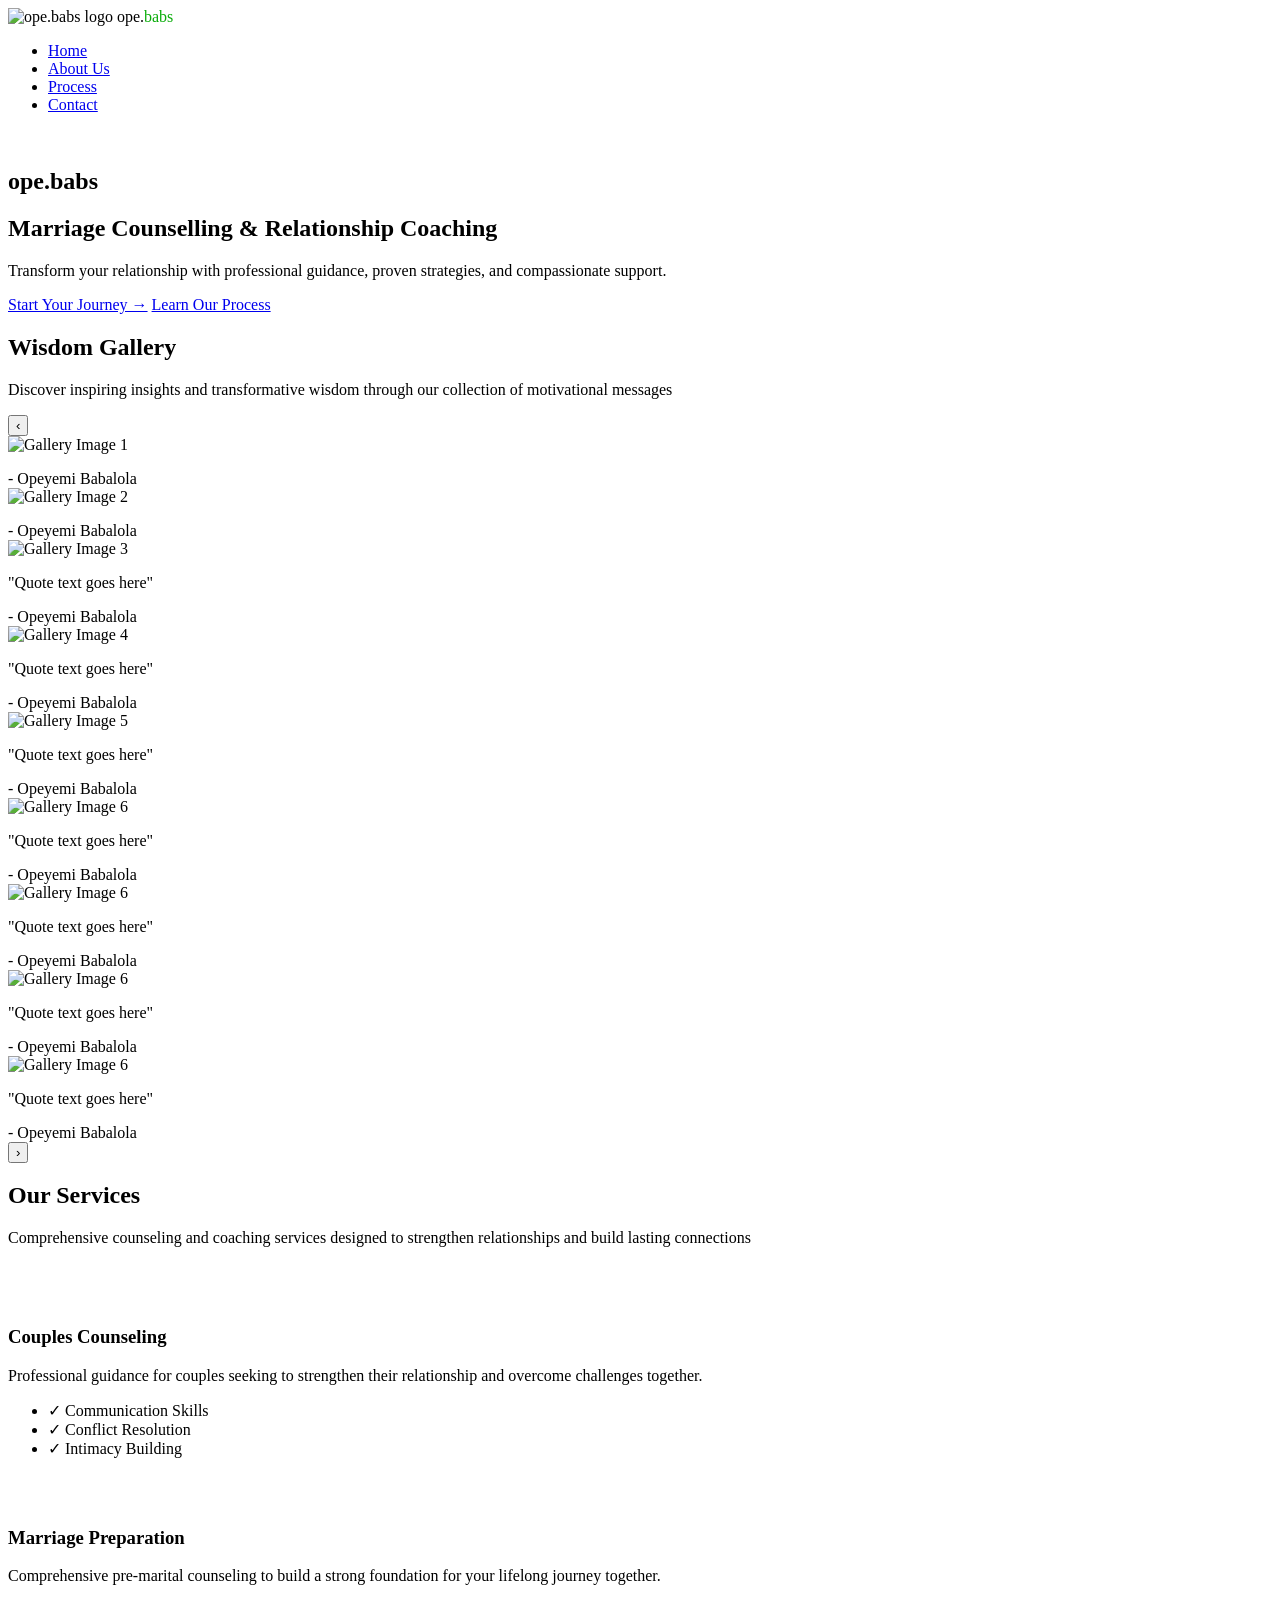
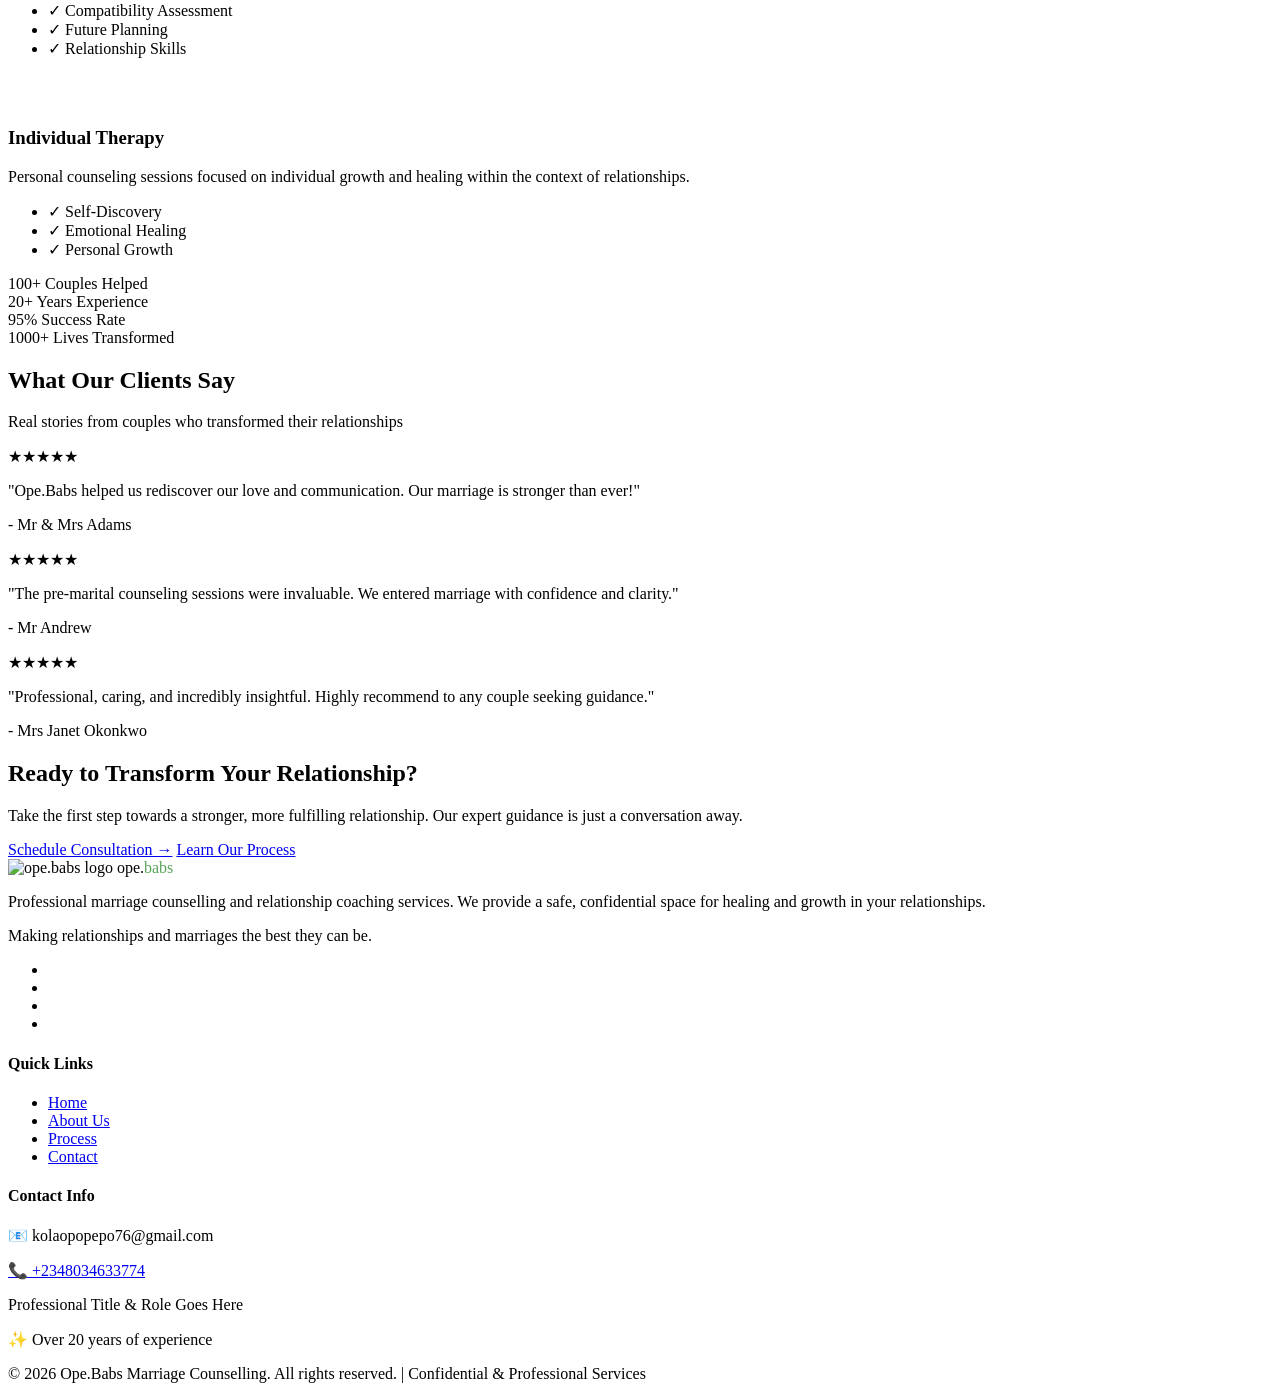
==== index.html @ aa08d76c "Add files via upload" ====
<!doctype html>
<html lang="en">
  <head>
    <meta charset="UTF-8" />
    <meta name="viewport" content="width=device-width, initial-scale=1.0" />
    <title>ope.babs - Marriage Counselling & Relationship Coaching</title>
    <!-- Basic Icons -->
    <link
      href="https://cdn.boxicons.com/3.0.8/fonts/basic/boxicons.min.css"
      rel="stylesheet"
    />
    <!-- Filled Icons -->
    <link
      href="https://cdn.boxicons.com/3.0.8/fonts/filled/boxicons-filled.min.css"
      rel="stylesheet"
    />
    <!-- Brand Icons -->
    <link
      href="https://cdn.boxicons.com/3.0.8/fonts/brands/boxicons-brands.min.css"
      rel="stylesheet"
    />
    <link href="https://cdn.boxicons.com/animations.min.css" rel="stylesheet" />
    <link rel="preconnect" href="https://fonts.googleapis.com" />
    <link rel="preconnect" href="https://fonts.gstatic.com" crossorigin />
    <link
      href="https://fonts.googleapis.com/css2?family=Plus+Jakarta+Sans:ital,wght@0,200..800;1,200..800&display=swap"
      rel="stylesheet"
    />
    <link rel="icon" type="image/png" href="./mama babs logo.png">
    <link rel="stylesheet" href="./home/styles.css" />
  </head>

  <body>
    <header class="header">
      <nav class="navbar">
        <div class="logo">
          <img src="./home/mama babs logo.png" alt="ope.babs logo" />
          <span>ope.<span style="color: rgb(9, 172, 9)">babs</span></span>
        </div>
        <ul class="nav-links">
          <li><a href="./index.html" class="active">Home</a></li>
          <li><a href="../about/index.html">About Us</a></li>
          <li><a href="../process/process.html">Process</a></li>
          <li><a href="../contact/contact.html">Contact</a></li>
        </ul>
      </nav>
    </header>

    <!-- ==============================
       HERO SECTION
       ============================== -->
    <section class="hero">
      <!-- Decorative circles -->
      <div class="circle circle-left"></div>
      <div class="circle circle-right"></div>
      <div class="circle circle-top-right"></div>

      <!-- Dark overlay over background image -->
      <div class="hero-overlay"></div>

      <!-- Main content -->
      <div class="hero-content">
        <!-- Small circular logo -->
        <div class="hero-logo">
          <img src="./home/mama babs logo.png" alt="" />
        </div>

        <h1 class="hero-title">ope.babs</h1>

        <h2 class="hero-subtitle">
          Marriage Counselling &amp; Relationship Coaching
        </h2>

        <p class="hero-text">
          Transform your relationship with professional guidance, proven
          strategies, and compassionate support.
        </p>

        <div class="hero-buttons">
          <a href="../contact/contact.html" class="btn btn-primary"
            >Start Your Journey &rarr;</a
          >
          <a href="../process/process.html" class="btn btn-secondary"
            >Learn Our Process</a
          >
        </div>
      </div>
      <div class="circle">
        <div class="circle-left"></div>
        <div class="circle-top-right"></div>
        <div class="circle-right"></div>
      </div>
    </section>

    <section class="gallery-section">
      
      <div class="container">
        <h2 class="section-title">Wisdom Gallery</h2>
        <p class="section-subtitle">
          Discover inspiring insights and transformative wisdom through our
          collection of motivational messages
        </p>

        <div class="gallery-wrapper">
          <button class="gallery-btn prev" aria-label="Previous">
            &#8249;
          </button>

          <div class="gallery-viewport">
            <div class="gallery-track">
              <div class="gallery-card">
                <img
                  src="../opebabs/AS A BOY LEARN TO BE A MAN EARLY LIFE WILL NOT WAIT FOR YOU. (5).png"
                  alt="Gallery Image 1"
                />
                <div class="card-caption">
                  <p class="quote-text"></p>
                  <span class="quote-author">- Opeyemi Babalola</span>
                </div>
              </div>

              <div class="gallery-card">
                <img
                  src="../opebabs/AS A BOY LEARN TO BE A MAN EARLY LIFE WILL NOT WAIT FOR YOU. (6).png"
                  alt="Gallery Image 2"
                />
                <div class="card-caption">
                  <p class="quote-text"></p>
                  <span class="quote-author">- Opeyemi Babalola</span>
                </div>
              </div>

              <div class="gallery-card">
                <img
                  src="../opebabs/AS A BOY LEARN TO BE A MAN EARLY LIFE WILL NOT WAIT FOR YOU. (7).png"
                  alt="Gallery Image 3"
                />
                <div class="card-caption">
                  <p class="quote-text">"Quote text goes here"</p>
                  <span class="quote-author">- Opeyemi Babalola</span>
                </div>
              </div>

              <div class="gallery-card">
                <img
                  src="../opebabs/AS A BOY LEARN TO BE A MAN EARLY LIFE WILL NOT WAIT FOR YOU. (8).png"
                  alt="Gallery Image 4"
                />
                <div class="card-caption">
                  <p class="quote-text">"Quote text goes here"</p>
                  <span class="quote-author">- Opeyemi Babalola</span>
                </div>
              </div>

              <div class="gallery-card">
                <img
                  src="../opebabs/soft compulsory.png"
                  alt="Gallery Image 5"
                />
                <div class="card-caption">
                  <p class="quote-text">"Quote text goes here"</p>
                  <span class="quote-author">- Opeyemi Babalola</span>
                </div>
              </div>

              <div class="gallery-card">
                <img
                  src="../opebabs/WhatsApp Image 2025-05-26 at 10.42.18 AM.jpeg"
                  alt="Gallery Image 6"
                />
                <div class="card-caption">
                  <p class="quote-text">"Quote text goes here"</p>
                  <span class="quote-author">- Opeyemi Babalola</span>
                </div>
              </div>

              <div class="gallery-card">
                <img
                  src="../opebabs/WhatsApp Image 2025-05-29 at 8.26.15 AM.jpeg"
                  alt="Gallery Image 6"
                />
                <div class="card-caption">
                  <p class="quote-text">"Quote text goes here"</p>
                  <span class="quote-author">- Opeyemi Babalola</span>
                </div>
              </div>

              <div class="gallery-card">
                <img
                  src="../opebabs/WhatsApp Image 2025-05-29 at 8.26.29 AM.jpeg"
                  alt="Gallery Image 6"
                />
                <div class="card-caption">
                  <p class="quote-text">"Quote text goes here"</p>
                  <span class="quote-author">- Opeyemi Babalola</span>
                </div>
              </div>

              <div class="gallery-card">
                <img
                  src="../opebabs/WhatsApp Image 2025-05-29 at 8.28.06 AM.jpeg"
                  alt="Gallery Image 6"
                />
                <div class="card-caption">
                  <p class="quote-text">"Quote text goes here"</p>
                  <span class="quote-author">- Opeyemi Babalola</span>
                </div>
              </div>
            </div>
          </div>

          <button class="gallery-btn next" aria-label="Next">&#8250;</button>
        </div>
      </div>
    </section>

    <section class="services">
      <div class="container">
        <h1 class="section-title">Our Services</h1>
        <p class="section-text">
          Comprehensive counseling and coaching services designed to strengthen
          relationships and build lasting connections
        </p>

        <div class="service-list">
          <div class="service-card">
            <div class="service-icon">
              <svg
                xmlns="http://www.w3.org/2000/svg"
                width="50"
                height="40"
                viewBox="0 0 24 24"
                fill="white"
              >
                <path
                  d="M12 21.35l-1.45-1.32C5.4 15.36 2 12.28 2 8.5
             C2 5.42 4.42 3 7.5 3c1.74 0 3.41.81 4.5 2.09
             C13.09 3.81 14.76 3 16.5 3C19.58 3 22 5.42 22 8.5
             c0 3.78-3.4 6.86-8.55 11.54L12 21.35z"
                />
              </svg>
            </div>
            <h3 class="service-title">Couples Counseling</h3>
            <p class="service-text">
              Professional guidance for couples seeking to strengthen their
              relationship and overcome challenges together.
            </p>
            <ul class="service-features">
              <li class="service-feature">✓ Communication Skills</li>
              <li class="service-feature">✓ Conflict Resolution</li>
              <li class="service-feature">✓ Intimacy Building</li>
            </ul>
          </div>

          <div class="service-card">
            <div class="service-icon">
              <svg
                xmlns="http://www.w3.org/2000/svg"
                width="30"
                height="30"
                viewBox="0 0 24 24"
                fill="white"
              >
                <path
                  d="M16 11c1.66 0 2.99-1.34 2.99-3S17.66 5 16 5
             c-1.66 0-3 1.34-3 3s1.34 3 3 3zm-8 0c1.66 0
             2.99-1.34 2.99-3S9.66 5 8 5C6.34 5 5 6.34 5 8
             s1.34 3 3 3zm0 2c-2.33 0-7 1.17-7 3.5V19h14v-2.5
             c0-2.33-4.67-3.5-7-3.5zm8 0c-.29 0-.62.02-.97.05
             1.16.84 1.97 1.97 1.97 3.45V19h6v-2.5
             c0-2.33-4.67-3.5-7-3.5z"
                />
              </svg>
            </div>
            <h3 class="service-title">Marriage Preparation</h3>
            <p class="service-text">
              Comprehensive pre-marital counseling to build a strong foundation
              for your lifelong journey together.
            </p>
            <ul class="service-features">
              <li class="service-feature">✓ Compatibility Assessment</li>
              <li class="service-feature">✓ Future Planning</li>
              <li class="service-feature">✓ Relationship Skills</li>
            </ul>
          </div>

          <div class="service-card">
            <div class="service-icon">
              <svg
                xmlns="http://www.w3.org/2000/svg"
                width="30"
                height="30"
                viewBox="0 0 24 24"
                fill="white"
              >
                <path
                  d="M20 2H4c-1.1 0-2 .9-2 2v18l4-4h14c1.1 0
             2-.9 2-2V4c0-1.1-.9-2-2-2z"
                />
              </svg>
            </div>
            <h3 class="service-title">Individual Therapy</h3>
            <p class="service-text">
              Personal counseling sessions focused on individual growth and
              healing within the context of relationships.
            </p>
            <ul class="service-features">
              <li class="service-feature">✓ Self-Discovery</li>
              <li class="service-feature">✓ Emotional Healing</li>
              <li class="service-feature">✓ Personal Growth</li>
            </ul>
          </div>
        </div>
      </div>
    </section>

    <!-- ==============================
       SECTION 1: STATISTICS STRIP
       ============================== -->
    <section class="stats">
      <div class="stats-container">
        <div class="stat">
          <span class="stat-number">100+</span>
          <span class="stat-label">Couples Helped</span>
        </div>

        <div class="stat">
          <span class="stat-number">20+</span>
          <span class="stat-label">Years Experience</span>
        </div>

        <div class="stat">
          <span class="stat-number">95%</span>
          <span class="stat-label">Success Rate</span>
        </div>

        <div class="stat">
          <span class="stat-number">1000+</span>
          <span class="stat-label">Lives Transformed</span>
        </div>
      </div>
    </section>

    <!-- ==============================
       SECTION 2: TESTIMONIALS
       ============================== -->
    <section class="testimonials">
      <div class="container">
        <h2 class="section-title">What Our Clients Say</h2>
        <p class="section-text">
          Real stories from couples who transformed their relationships
        </p>

        <div class="testimonial-list">
          <div class="testimonial-card">
            <p class="stars">★★★★★</p>
            <p class="testimonial-text">
              "Ope.Babs helped us rediscover our love and communication. Our
              marriage is stronger than ever!"
            </p>
            <p class="testimonial-name">- Mr & Mrs Adams</p>
          </div>

          <div class="testimonial-card">
            <p class="stars">★★★★★</p>
            <p class="testimonial-text">
              "The pre-marital counseling sessions were invaluable. We entered
              marriage with confidence and clarity."
            </p>
            <p class="testimonial-name">- Mr Andrew</p>
          </div>

          <div class="testimonial-card">
            <p class="stars">★★★★★</p>
            <p class="testimonial-text">
              "Professional, caring, and incredibly insightful. Highly recommend
              to any couple seeking guidance."
            </p>
            <p class="testimonial-name">- Mrs Janet Okonkwo</p>
          </div>
        </div>
      </div>
    </section>

    <!-- ==============================
       SECTION 1: CTA
       ============================== -->
    <section class="cta">
      <div class="cta-container">
        <h2 class="cta-title">Ready to Transform Your Relationship?</h2>
        <p class="cta-text">
          Take the first step towards a stronger, more fulfilling relationship.
          Our expert guidance is just a conversation away.
        </p>

        <div class="cta-buttons">
          <a href="../contact/contact.html" class="btn btn-primary"
            >Schedule Consultation &rarr;</a
          >
          <a href="../process/process.html" class="btn btn-secondary"
            >Learn Our Process</a
          >
        </div>
      </div>
    </section>

    <footer class="footer">
      <div class="footer-container">
        <!-- Column 1: Brand -->
        <div class="footer-column footer-brand">
          <div class="footer-logo">
            <img src="./home/mama babs logo.png" alt="ope.babs logo" />
            <span>ope.<span style="color: rgb(89, 164, 89)">babs</span></span>
          </div>

          <p class="footer-text">
            Professional marriage counselling and relationship coaching
            services. We provide a safe, confidential space for healing and
            growth in your relationships.
          </p>

          <p class="footer-highlight">
            Making relationships and marriages the best they can be.
          </p>

          <ul class="social-links">
            <li>
              <i
                class="bxl bx-facebook-circle bx-breathe bx-remove-padding"
                style="color: #ffffff"
              ></i>
            </li>
            <li>
              <i
                class="bxl bx-instagram bx-breathe bx-remove-padding"
                style="color: #ffffff"
              ></i>
            </li>
            <li>
              <i
                class="bxl bx-twitter-x bx-breathe bx-remove-padding"
                style="color: #ffffff"
              ></i>
            </li>
            <li>
              <i
                class="bxl bx-whatsapp bx-breathe bx-remove-padding"
                style="color: #ffffff"
              ></i>
            </li>
          </ul>
        </div>

        <!-- Column 2: Quick Links -->
        <div class="footer-column">
          <h4 class="footer-title">Quick Links</h4>

          <ul class="footer-links">
            <li><a href="./index.html" class="footer-link">Home</a></li>
            <li>
              <a href="../about/index.html" class="footer-link">About Us</a>
            </li>
            <li>
              <a href="../process/process.html" class="footer-link">Process</a>
            </li>
            <li>
              <a href="../contact/contact.html" class="footer-link">Contact</a>
            </li>
          </ul>
        </div>

        <!-- Column 3: Contact Info -->
        <div class="footer-column">
          <h4 class="footer-title">Contact Info</h4>

          <div class="footer-contact">
            <p class="footer-text"><a>📧 kolaopopepo76@gmail.com </a></p>
            <p class="footer-text">
              <a
                href="https://wa.me/2348034633774?text=Hello%20there"
                target="_blank"
                rel="noopener"
                >📞 +2348034633774</a
              >
            </p>
            <p class="footer-text footer-role">
              Professional Title &amp; Role Goes Here
            </p>
            <p class="footer-text footer-experience">
              ✨ Over 20 years of experience
            </p>
          </div>
        </div>
        
      </div>
      <div class="footer-bottom">
          <p class="footer-bottom-text">
            &copy; 2026 Ope.Babs Marriage Counselling. All rights reserved. |
            Confidential &amp; Professional Services
          </p>
        </div>
    </footer>

    <script src="./home/script.js"></script>
  </body>
</html>
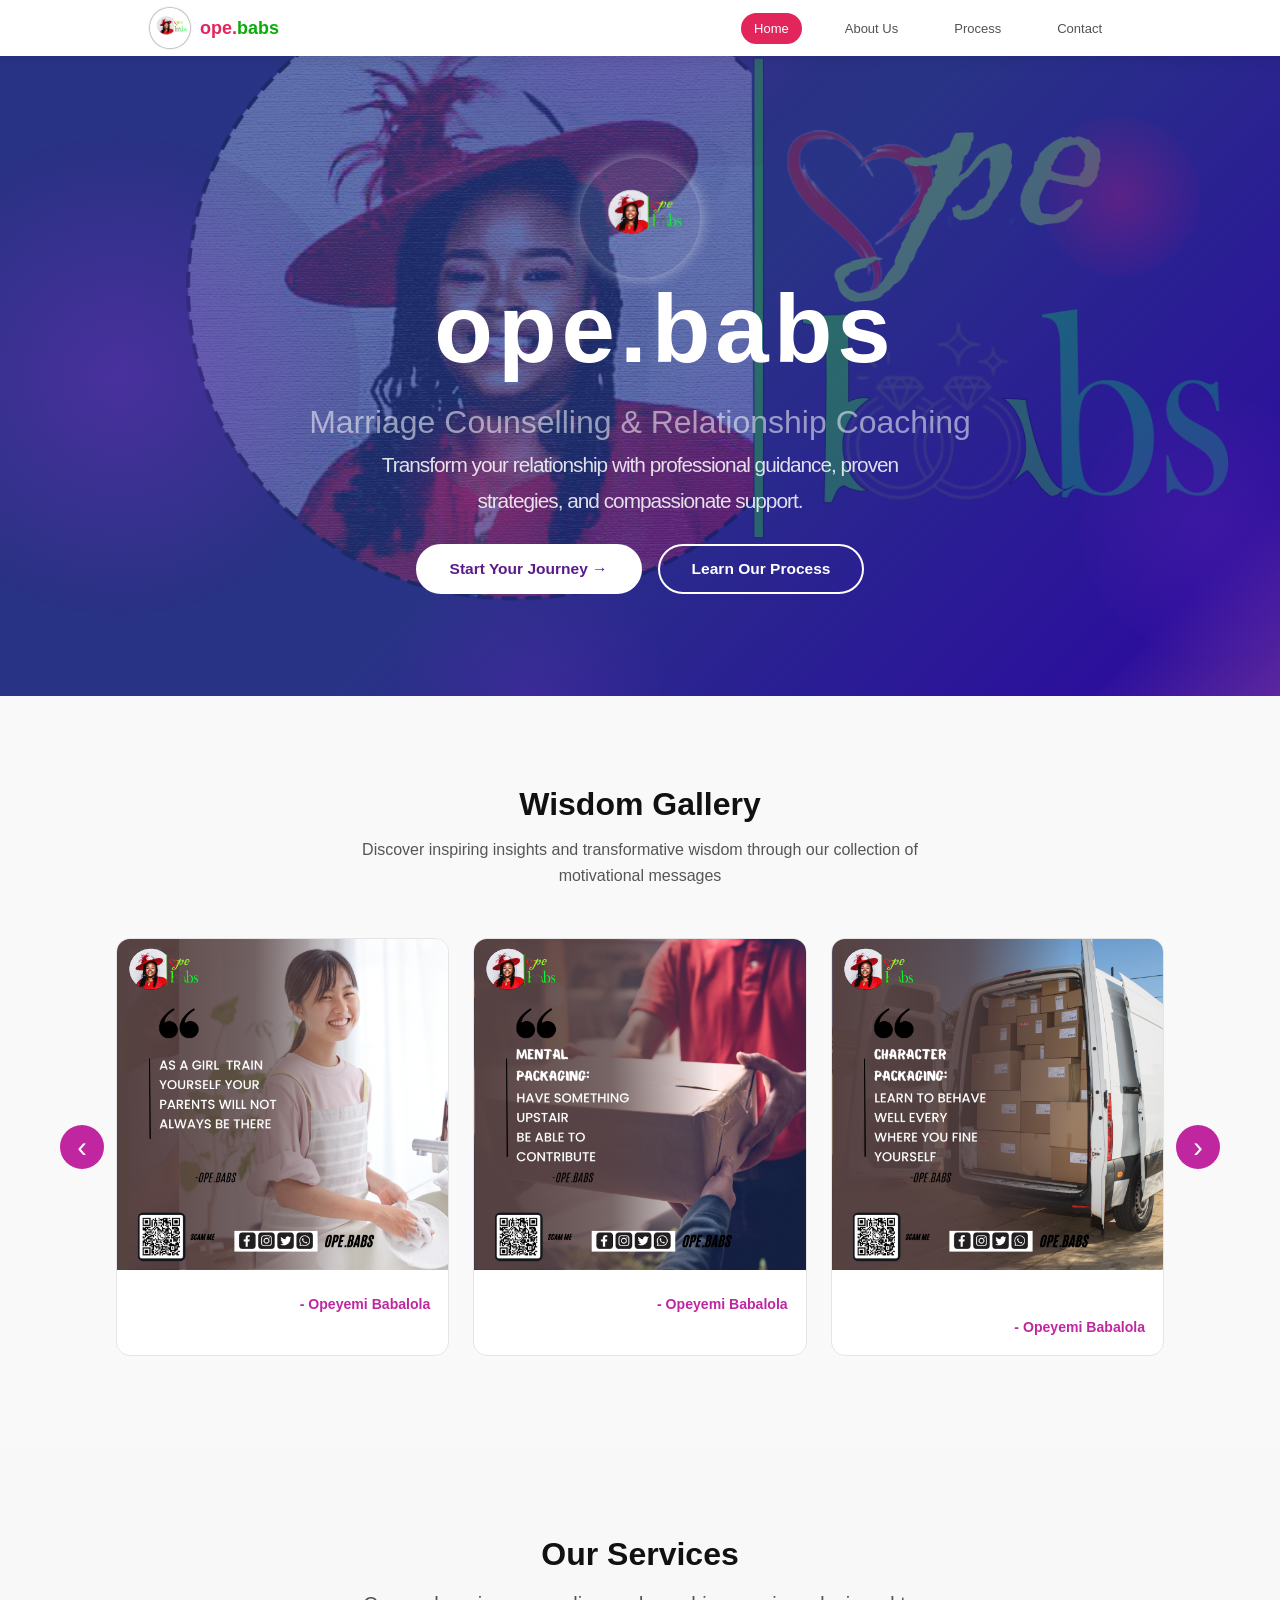
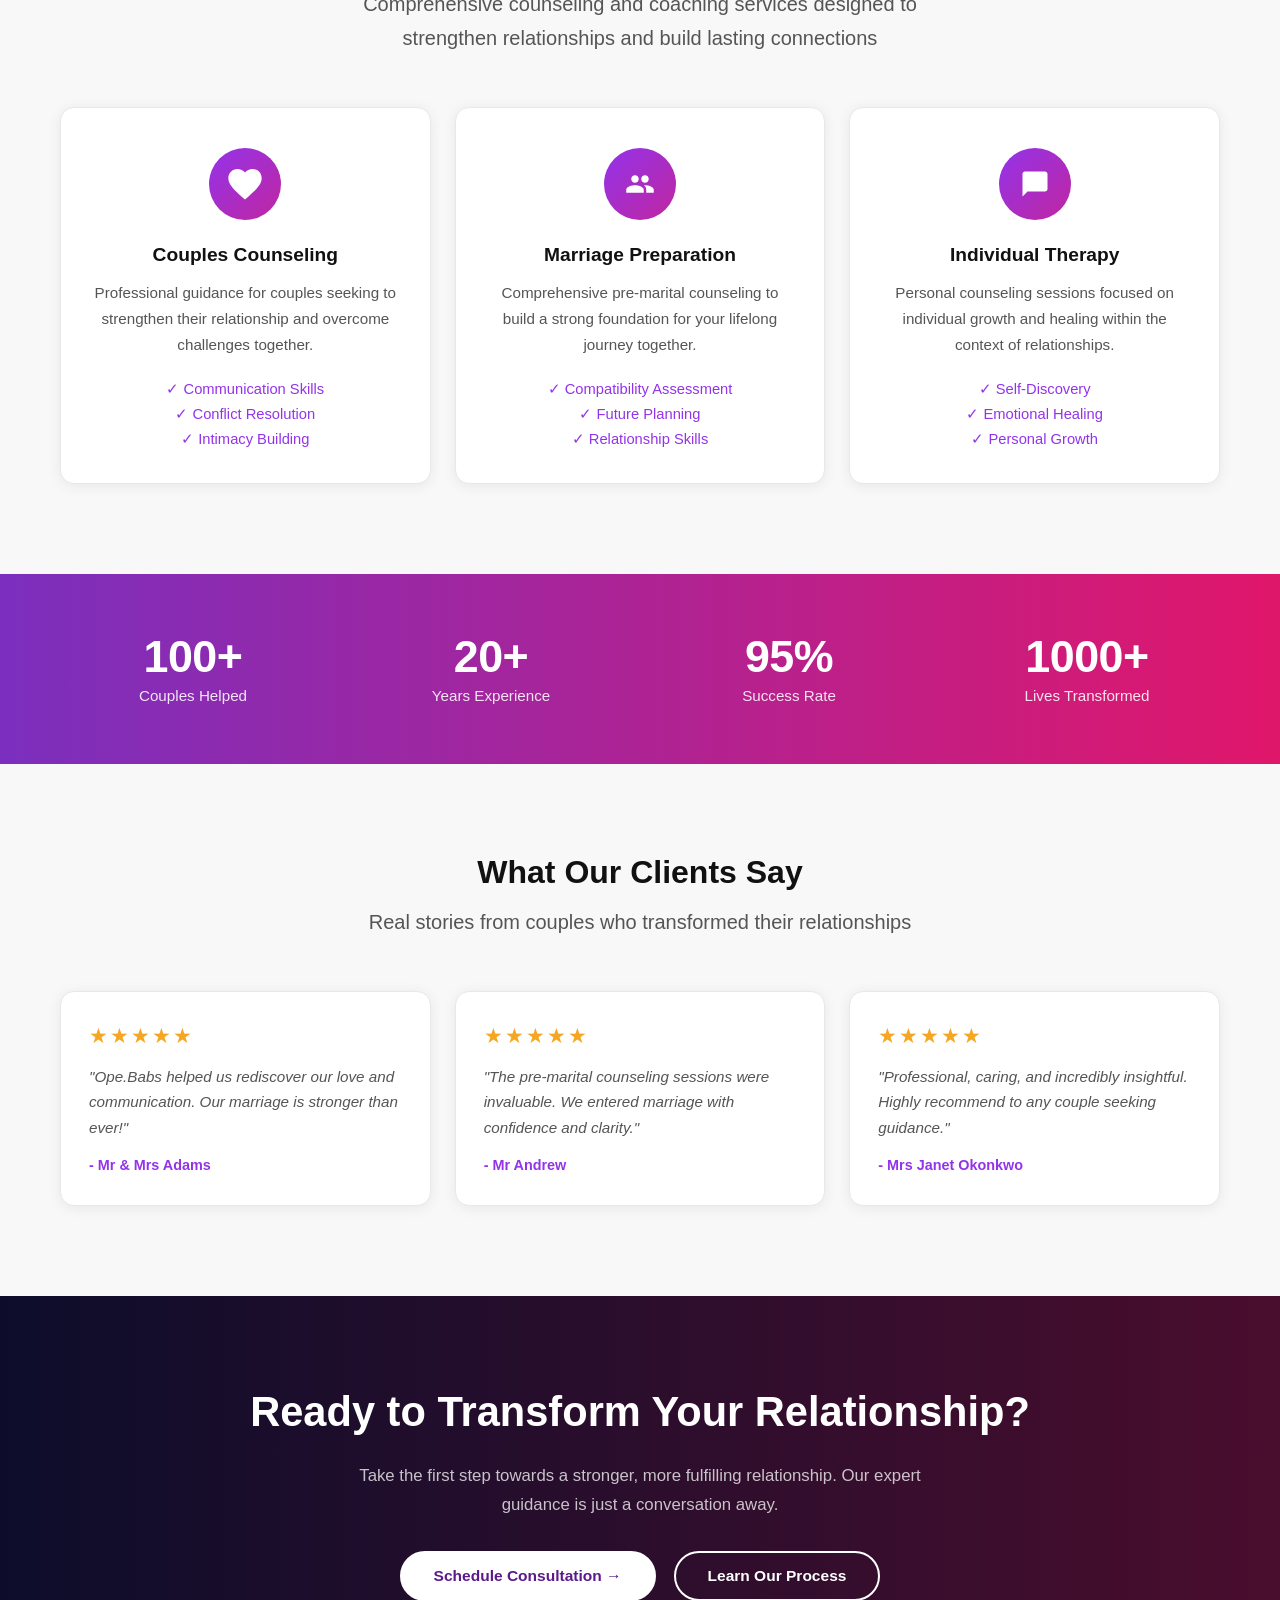
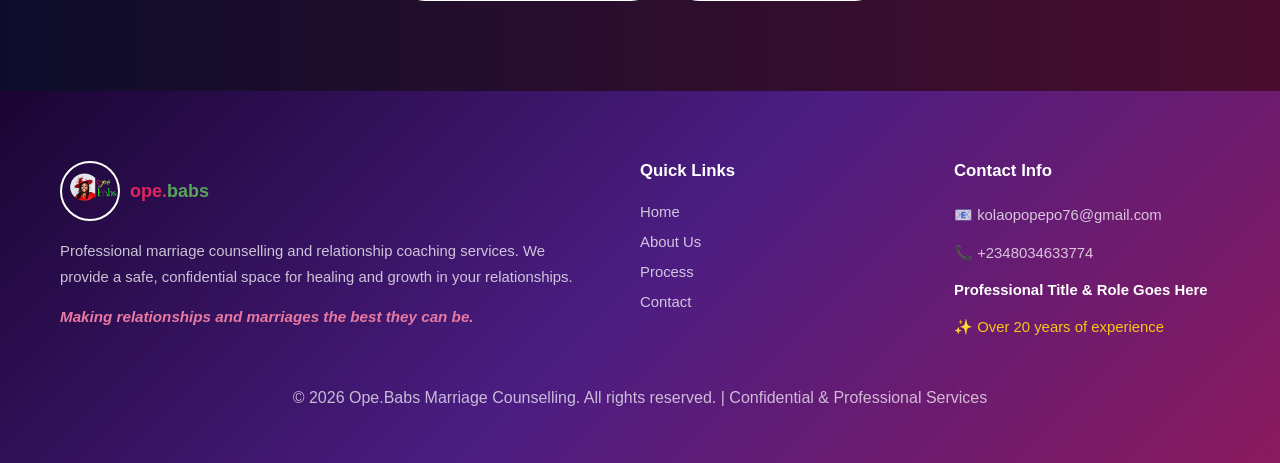
==== commit 59ec55c0: "Update index.html" ====
--- a/index.html
+++ b/index.html
@@ -39,9 +39,9 @@
         </div>
         <ul class="nav-links">
           <li><a href="./index.html" class="active">Home</a></li>
-          <li><a href="../about/index.html">About Us</a></li>
-          <li><a href="../process/process.html">Process</a></li>
-          <li><a href="../contact/contact.html">Contact</a></li>
+          <li><a href="./about/index.html">About Us</a></li>
+          <li><a href="./process/process.html">Process</a></li>
+          <li><a href="./contact/contact.html">Contact</a></li>
         </ul>
       </nav>
     </header>
--- a/home/styles.css
+++ b/home/styles.css
@@ -0,0 +1,1482 @@
+* {
+  margin: 0;
+  padding: 0;
+  box-sizing: border-box;
+}
+
+
+body {
+  font-family: "Segoe UI", Arial, sans-serif;
+}
+ 
+*::before, *::after {
+  margin: 0;
+  padding: 0;
+  box-sizing: border-box;
+}
+
+/* HEADER */
+.header {
+  background-color: #ffffff;
+  padding: 8px 0;
+  position: sticky;
+  top: 0;
+  z-index: 1000;
+  box-shadow: 0 5px 12px rgba(0, 0, 0, 0.08);
+}
+
+.navbar {
+  display: flex;
+  justify-content: space-between;
+  align-items: center;
+  max-width: 1200px;
+  margin: 0 auto;
+  padding: 0 110px;
+}
+
+.logo {
+  display: flex;
+  align-items: center;
+  gap: 10px;
+  font-weight: bold;
+  color: #e2255b;
+  transform: none;
+  transition: transform 0.5s ease;
+  cursor: pointer;
+}
+
+.logo:hover {
+  transform: scale(1.1);
+  transition: transform 0.5s ease;
+}
+
+.logo span {
+  font-size: large;
+}
+
+.logo img {
+  width: 40px;
+  height: 40px;
+  border-radius: 50%;
+  border: 2px solid #fff;
+  box-shadow: 0 0 2px #222;
+  transition: border 0.5s ease;
+}
+
+.logo img:hover {
+  border: 1px solid #2222224d;
+  transition: border 0.5s ease;
+}
+
+.nav-links {
+  list-style: none;
+  display: flex;
+  gap: 30px;
+  margin-right: 15px;
+}
+
+.nav-links li a {
+  text-decoration: none;
+  color: #535252;
+  padding: 8px 13px;
+  border-radius: 20px;
+  font-weight: 500;
+  font-size: small;
+  background: white;
+  transition: all 0.5s ease;
+}
+
+.nav-links li a.active {
+  background-color: #e2255b;
+  padding: 8px 13px;
+  color: #fff;
+}
+
+.nav-links li a:hover:not(.active) {
+  background: #dac9ce;
+  padding: 8px 10px;
+  color:  #2e3070 ;
+  border-radius: 20px;
+  transition: background 0.5s ease-in;
+  transition: padding 0.5s ease-in-out;
+  
+}
+
+ 
+/* ============================================
+   VARIABLES FOR HERO SECTION
+   ============================================ */
+:root {
+  --color-deep-blue:      #263b8f;
+  --color-dark-purple:    #30206f;
+  --color-purple:         #7b2cbf;
+  --color-magenta:        rgba(168, 33, 241, 0.658);
+  --color-white:          #ffffff7c;
+ 
+  --overlay-color-1:      rgba(38, 59, 143, 0.72);   /* deep blue */
+  --overlay-color-2:      rgba(123, 44, 191, 0.60);  /* purple */
+  --overlay-color-3:      rgba(42, 10, 171, 0.75);   /* dark purple */
+ 
+  --hero-min-height:      640px;
+  --logo-size:            100px;
+  --font:                 'Segoe UI', Arial, sans-serif;
+}
+ 
+/* ============================================
+   HERO SECTION
+   ============================================ */
+ .hero {
+  position: relative;
+  min-height: var(--hero-min-height);
+  display: flex;
+  align-items: center;
+  justify-content: center;
+  overflow: hidden;
+  background-color:  var(--color-dark-purple);
+  background-image: url("./mama\ babs\ logo.png");
+  background-size: cover;
+  background-position: center;
+  background-repeat: no-repeat;
+} 
+ 
+/* ============================================
+    OVERLAY
+   ============================================ */
+.hero-overlay {
+  position: absolute;
+  inset: 0;                          /* top/right/bottom/left: 0 */
+  background: linear-gradient(
+    135deg,
+    var(--overlay-color-1) 50%,
+    var(--overlay-color-3) 90%,
+    var(--overlay-color-2) 100%
+  );
+  z-index: 1;
+}
+ 
+ 
+/* ============================================
+   HERO CONTENT
+   ============================================ */
+.hero-content {
+  position: relative;
+  z-index: 3;
+  display: flex;
+  flex-direction: column;
+  align-items: center;
+  text-align: center;
+  padding: 80px 24px;
+  max-width: 760px;
+  width: 100%;
+  gap: 18px;
+}
+ 
+ 
+/* ============================================
+    LOGO
+   ============================================ */
+.hero-logo {
+  width: 120px;
+  height: 120px;
+  border-radius: 50%;
+  background: rgba(255, 255, 255, 0.08);  /* transparent circular background */
+ 
+  /* glowing effect */
+  box-shadow: 0 0 15px var(--color-white);
+  display: flex;
+  align-items: center;
+  justify-content: center;
+  animation: logoGlow 1s ease-in-out infinite alternate;
+}
+
+.hero-logo img {
+  width: 75%;
+  height: 75%;
+  object-fit: contain;
+  border-radius: 50%;
+}
+
+@keyframes logoGlow {
+  from {
+    box-shadow:
+      0 0 15px var(--color-magenta),
+      0 0 30px var(--color-magenta);
+  }
+}
+ 
+ 
+/* ============================================
+   6. TYPOGRAPHY
+   ============================================ */
+.hero-title {
+  font-size: 6rem;
+  font-weight: 700;
+  color: white;
+  letter-spacing: 5px;
+  line-height: 1.1;
+  margin-top: -20px;
+  margin-left: 50px;
+}
+ 
+.hero-subtitle {
+  font-size: 2rem;
+  font-weight: 450;
+  color: rgba(255, 255, 255, 0.529);
+  line-height: 1.4;
+}
+
+.hero-subtitle{
+  animation: fadePulse 3s ease-in-out infinite;
+}
+
+@keyframes fadePulse {
+  0% {
+    opacity: 1;
+  }
+
+  50% {
+    opacity: 0.3;
+  }
+
+  100% {
+    opacity: 1;
+  }
+}
+ 
+.hero-text {
+  font-size: 1.3rem;
+  word-spacing: -1.5;
+  letter-spacing: -1px;
+  color: rgba(255, 255, 255, 0.85);
+  line-height: 1.7;
+  max-width: 560px;
+  margin-top: -15px;
+}
+ 
+ 
+/* ============================================
+   7. BUTTONS
+   ============================================ */
+.hero-buttons {
+  display: flex;
+  gap: 16px;
+  flex-wrap: wrap;
+  justify-content: center;
+  margin-top: 8px;
+}
+ 
+.btn {
+  display: inline-block;
+  text-decoration: none;
+  font-family: var(--font);
+  font-size: 0.97rem;
+  font-weight: 600;
+  padding: 14px 30px;
+  border-radius: 40px;
+  cursor: pointer;
+  border: 2px solid transparent;
+  transition: background 0.25s ease, color 0.25s ease,
+              border-color 0.25s ease, transform 0.2s ease;
+  white-space: nowrap;
+}
+ 
+.btn-primary {
+  background:linear-gradient(135deg, #9333ea, #c026a0);
+  color: linear-gradient(135deg, #9333ea, #c026a0);
+  border-color: transparent;
+}
+ 
+.btn-primary:hover {
+  opacity: 0.88;
+  transform: translateY(-2px);
+}
+ 
+.btn-secondary {
+  background: transparent;
+  color: var(--color-white);
+  border-color: var(--color-white);
+}
+ 
+.btn-secondary:hover {
+  background: var(--color-white);
+  color: var(--color-dark-purple);
+  transform: translateY(-2px);
+}
+ 
+ 
+/* ============================================
+   8. DECORATIVE CIRCLES
+   ============================================ */
+.circle {
+  position: absolute;
+  border-radius: 50%;
+  z-index: 2;
+  pointer-events: none;
+}
+ 
+/* Large soft circle — left side (behind photo area) */
+.circle-left {
+  width: 480px;
+  height: 480px;
+  background: radial-gradient(
+    circle,
+    rgba(123, 44, 191, 0.40) 0%,
+    rgba(48, 32, 111, 0.10) 70%,
+    transparent 100%
+  );
+  left: -120px;
+  top: 50%;
+  transform: translateY(-50%);
+}
+ 
+/* Small circle — top right */
+.circle-top-right {
+  width: 160px;
+  height: 160px;
+  background: radial-gradient(
+    circle,
+    rgba(217, 27, 117, 0.28) 0%,
+    transparent 80%
+  );
+  right: 80px;
+  top: 60px;
+}
+ 
+/* Medium soft circle — far right mid */
+.circle-right {
+  width: 260px;
+  height: 260px;
+  background: radial-gradient(
+    circle,
+    rgba(123, 44, 191, 0.22) 0%,
+    transparent 80%
+  );
+  right: -60px;
+  bottom: 40px;
+}
+ 
+ 
+/* ============================================
+   9. BACKGROUND ARTWORK / WATERMARK TEXT
+   ============================================ */
+.background-text {
+  position: absolute;
+  z-index: 2;
+  right: -20px;
+  top: 50%;
+  transform: translateY(-50%);
+  font-size: 18vw;
+  font-weight: 900;
+  color: rgba(255, 255, 255, 0.04);
+  white-space: nowrap;
+  user-select: none;
+  pointer-events: none;
+  line-height: 1;
+  letter-spacing: -4px;
+}
+ 
+ 
+/* ============================================
+   10. RESPONSIVE DESIGN
+   ============================================ */
+ 
+/* Tablet */
+@media (max-width: 1023px) {
+  .hero-title {
+    font-size: 3rem;
+  }
+ 
+  .hero-subtitle {
+    font-size: 1.25rem;
+  }
+ 
+  .circle-left {
+    width: 340px;
+    height: 340px;
+    left: -100px;
+  }
+}
+ 
+/* Mobile */
+@media (max-width: 599px) {
+  .hero-content {
+    padding: 64px 20px;
+    gap: 14px;
+  }
+ 
+  .hero-title {
+    font-size: 2.2rem;
+    letter-spacing: -0.5px;
+  }
+ 
+  .hero-subtitle {
+    font-size: 1.05rem;
+  }
+ 
+  .hero-text {
+    font-size: 0.92rem;
+  }
+ 
+  .hero-buttons {
+    flex-direction: column;
+    align-items: center;
+    width: 100%;
+  }
+ 
+  .btn {
+    width: 100%;
+    max-width: 300px;
+    text-align: center;
+  }
+ 
+  .circle-left {
+    width: 280px;
+    height: 280px;
+    left: -100px;
+    top: auto;
+    bottom: 0;
+    transform: none;
+  }
+ 
+  .circle-top-right {
+    width: 100px;
+    height: 100px;
+    right: 20px;
+    top: 20px;
+  }
+ 
+  .circle-right {
+    display: none;
+  }
+ 
+  .background-text {
+    font-size: 30vw;
+    right: -10px;
+  }
+}
+ 
+/* ============================================
+   1. RESET
+   ============================================ */
+*, *::before, *::after {
+  margin: 0;
+  padding: 0;
+  box-sizing: border-box;
+}
+
+/* img {
+  display: block;
+  max-width: 100%;
+} */
+
+/* ============================================
+   2. VARIABLES
+   ============================================ */
+:root {
+  --color-title:      #c026a0;
+  --color-subtitle:   #555555;
+  --color-quote:      #222222;
+  --color-author:     #c026a0;
+  --color-btn-bg:     #c026a0;
+  --color-btn-text:   #ffffff;
+  --color-card-bg:    #ffffff;
+  --color-card-border:#e5e5e5;
+  --color-section-bg: #f9f9f9;
+  --color-img-placeholder: #d1d5db;
+
+  --font-base:        'Segoe UI', Arial, sans-serif;
+
+  --gap:              24px;
+  --card-radius:      12px;
+  --btn-size:         44px;
+  --section-padding:  80px 20px;
+  --container-max:    1200px;
+  --transition:       0.4s ease;
+}
+
+
+/* ============================================
+   4. SECTION STYLES
+   ============================================ */
+
+/* --- Gallery Section --- */
+.gallery-section {
+  padding: var(--section-padding);
+  background: var(--color-section-bg);
+}
+
+.container {
+  max-width: var(--container-max);
+  margin: 0 auto;
+}
+
+/* --- Section Header --- */
+.section-title {
+  text-align: center;
+  font-size: 2.2rem;
+  font-weight: 800;
+  color: var(--color-title);
+  margin-bottom: 14px;
+}
+
+.section-subtitle {
+  text-align: center;
+  font-size: 1rem;
+  color: var(--color-subtitle);
+  max-width: 580px;
+  margin: 0 auto 50px auto;
+  line-height: 1.6;
+}
+
+/* --- Gallery Wrapper (holds arrows + viewport) --- */
+.gallery-wrapper {
+  display: flex;
+  align-items: center;
+  gap: 12px;
+  position: relative;
+}
+
+/* --- Viewport: clips overflow --- */
+.gallery-viewport {
+  flex: 1;
+  overflow: hidden;
+}
+
+/* --- Track: slides horizontally --- */
+.gallery-track {
+  display: flex;
+  gap: var(--gap);
+  transition: transform var(--transition);
+  will-change: transform;
+}
+
+/* --- Individual Card --- */
+.gallery-card {
+  flex: 0 0 calc((100% - var(--gap) * 2) / 3);
+  background: var(--color-card-bg);
+  border: 1px solid var(--color-card-border);
+  border-radius: var(--card-radius);
+  overflow: hidden;
+  display: flex;
+  flex-direction: column;
+}
+
+/* Image placeholder */
+.gallery-card img {
+  width: 100%;
+  /* aspect-ratio: 4 / 3; */
+  object-fit: cover;
+  background-color: var(--color-img-placeholder);
+  /* Shows a grey block when src is missing */
+  min-height: 220px;
+}
+
+/* Caption below image */
+.card-caption {
+  padding: 16px 18px 20px;
+  display: flex;
+  flex-direction: column;
+  gap: 10px;
+}
+
+.quote-text {
+  font-size: 0.95rem;
+  color: var(--color-quote);
+  line-height: 1.5;
+  visibility: hidden;
+}
+
+.quote-author {
+  font-size: 0.88rem;
+  color: var(--color-author);
+  font-weight: 600;
+  text-align: right;
+}
+
+/* --- Arrow Buttons --- */
+.gallery-btn {
+  flex-shrink: 0;
+  width: var(--btn-size);
+  height: var(--btn-size);
+  border-radius: 50%;
+  border: none;
+  background: var(--color-btn-bg);
+  color: var(--color-btn-text);
+  font-size: 1.8rem;
+  line-height: 1;
+  cursor: pointer;
+  display: flex;
+  align-items: center;
+  justify-content: center;
+  transition: opacity 0.2s ease, transform 0.2s ease;
+  z-index: 10;
+}
+
+.gallery-btn:hover {
+  opacity: 0.85;
+  transform: scale(1.08);
+}
+
+.gallery-btn:active {
+  transform: scale(0.96);
+}
+
+/* ============================================
+   5. RESPONSIVE MEDIA QUERIES
+   ============================================ */
+
+/* --- Tablet: 2 cards visible --- */
+@media (max-width: 1023px) {
+  .gallery-card {
+    flex: 0 0 calc((100% - var(--gap)) / 2);
+  }
+
+  .section-title {
+    font-size: 1.8rem;
+  }
+
+  .gallery-section {
+    padding: 60px 20px;
+  }
+}
+
+/* --- Mobile: 1 card visible --- */
+@media (max-width: 599px) {
+  .gallery-card {
+    flex: 0 0 100%;
+  }
+
+  .section-title {
+    font-size: 1.5rem;
+  }
+
+  .section-subtitle {
+    font-size: 0.9rem;
+    margin-bottom: 36px;
+  }
+
+  .gallery-section {
+    padding: 48px 16px;
+  }
+
+  .gallery-btn {
+    width: 36px;
+    height: 36px;
+    font-size: 1.4rem;
+  }
+
+  .gallery-wrapper {
+    gap: 8px;
+  }
+}
+
+:root {
+  --icon-bg:          #9333ea;      /* purple — change to your brand color */
+  --icon-size:        72px;
+  --feature-color:    #9333ea;      /* tick color — change to match */
+  --title-color:      #111111;
+  --text-color:       #555555;
+  --card-bg:          #ffffff;
+  --card-border:      #eeeeee;
+  --card-shadow:      0 2px 12px rgba(0, 0, 0, 0.07);
+  --card-shadow-hover:0 8px 28px rgba(0, 0, 0, 0.13);
+  --section-bg:       #ffffff;
+  --section-padding:  90px 20px;
+  --container-max:    1160px;
+  --card-radius:      16px;
+  --gap:              24px;
+  --font:             'Segoe UI', Arial, sans-serif;
+}
+ 
+/* ============================================
+   1. SERVICES SECTION
+   ============================================ */
+.services {
+  background: var(--section-bg);
+  padding: var(--section-padding);
+}
+ 
+.container {
+  max-width: var(--container-max);
+  margin: 0 auto;
+}
+ 
+/* ============================================
+   2. SECTION HEADING
+   ============================================ */
+.section-title {
+  text-align: center;
+  font-size: 2rem;
+  font-weight: 800;
+  color: var(--title-color);
+  margin-bottom: 14px;
+}
+ 
+.section-text {
+  text-align: center;
+  font-size: 1rem;
+  color: var(--text-color);
+  max-width: 600px;
+  margin: 0 auto 56px auto;
+  line-height: 1.7;
+}
+ 
+/* ============================================
+   3. SERVICE CARDS (grid)
+   ============================================ */
+.service-list {
+  display: grid;
+  grid-template-columns: repeat(3, 1fr);
+  gap: var(--gap);
+  align-items: stretch;
+}
+ 
+.service-card {
+  background: var(--card-bg);
+  border: 1px solid var(--card-border);
+  border-radius: var(--card-radius);
+  box-shadow: var(--card-shadow);
+  padding: 40px 32px 36px;
+  display: flex;
+  flex-direction: column;
+  align-items: center;
+  text-align: center;
+  transition: transform 0.25s ease, box-shadow 0.25s ease;
+}
+ 
+/* ============================================
+   4. SERVICE ICON
+   ============================================ */
+.service-icon {
+  width: var(--icon-size);
+  height: var(--icon-size);
+  border-radius: 50%;
+  background: linear-gradient(135deg, #9333ea, #c026a0);
+  margin-bottom: 24px;
+  display: flex;
+  align-items: center;
+  justify-content: center;
+  flex-shrink: 0;
+  
+  /* Place your icon image or SVG inside this div */
+}
+ 
+/* ============================================
+   5. SERVICE CONTENT
+   ============================================ */
+.service-title {
+  font-size: 1.2rem;
+  font-weight: 700;
+  color: var(--title-color);
+  margin-bottom: 14px;
+}
+ 
+.service-text {
+  font-size: 0.95rem;
+  color: var(--text-color);
+  line-height: 1.7;
+  margin-bottom: 22px;
+}
+ 
+/* ============================================
+   6. SERVICE FEATURES
+   ============================================ */
+.service-features {
+  list-style: none;
+  width: 100%;
+  display: flex;
+  flex-direction: column;
+  gap: 8px;
+  margin-top: auto;
+}
+ 
+.service-feature {
+  font-size: 0.92rem;
+  color: var(--feature-color);
+  font-weight: 500;
+}
+ 
+
+/* ============================================
+   7. HOVER EFFECTS
+   ============================================ */
+.service-card:hover {
+  transform: translateY(-6px);
+  box-shadow: var(--card-shadow-hover);
+}
+ 
+/* ============================================
+   8. RESPONSIVE DESIGN
+   ============================================ */
+ 
+/* Tablet: 2 cards per row */
+@media (max-width: 1023px) {
+  .service-list {
+    grid-template-columns: repeat(2, 1fr);
+  }
+ 
+  .section-title {
+    font-size: 1.7rem;
+  }
+ 
+  .services {
+    padding: 70px 20px;
+  }
+}
+ 
+/* Mobile: 1 card per row */
+@media (max-width: 599px) {
+  .service-list {
+    grid-template-columns: 1fr;
+  }
+ 
+  .section-title {
+    font-size: 1.5rem;
+  }
+ 
+  .section-text {
+    font-size: 0.9rem;
+    margin-bottom: 40px;
+  }
+ 
+  .services {
+    padding: 56px 16px;
+  }
+ 
+  .service-card {
+    padding: 32px 24px 28px;
+  }
+}
+ 
+
+
+
+/* ===== RESPONSIVE ===== */
+@media (max-width: 900px) {
+  .hero-content {
+    flex-direction: column;
+  }
+
+  .hero-image {
+    margin-right: 0;
+    margin-bottom: -60px;
+    width: 280px;
+    height: 280px;
+  }
+
+  .hero-title {
+    font-size: 40px;
+  }
+
+  .hero-text {
+    font-size: 20px;
+  }
+}
+
+@media (max-width: 600px) {
+  .navbar {
+    flex-direction: column;
+    gap: 15px;
+    padding: 0 20px;
+  }
+
+  .nav-links {
+    flex-wrap: wrap;
+    justify-content: center;
+  }
+
+  .hero {
+    padding: 40px 20px;
+  }
+
+  .hero-buttons {
+    flex-direction: column;
+    align-items: center;
+  }
+
+  .btn-primary,
+  .btn-secondary {
+    width: 100%;
+    text-align: center;
+  }
+}
+
+:root {
+  --gradient-left:        #7b2fbe;
+  --gradient-right:       #e0176b;
+  --stat-number-size:     2.8rem;
+  --stat-label-size:      0.95rem;
+ 
+  --section-bg:           #f8f8f8;
+  --card-bg:              #ffffff;
+  --card-border:          #e8e8e8;
+  --card-shadow:          0 2px 14px rgba(0, 0, 0, 0.07);
+  --title-color:          #111111;
+  --text-color:           #555555;
+  --stars-color:          #f5a623;
+  --name-color:           #9333ea;
+ 
+  --font:                 'Segoe UI', Arial, sans-serif;
+  --card-radius:          14px;
+  --gap:                  24px;
+  --container-max:        1160px;
+}
+ 
+
+ 
+ 
+/* ============================================
+   2. STATISTICS SECTION
+   ============================================ */
+.stats {
+  /* 3. GRADIENT BACKGROUND */
+  background: linear-gradient(
+    to right,
+    var(--gradient-left),
+    var(--gradient-right)
+  );
+  padding: 60px 20px;
+}
+ 
+ 
+/* ============================================
+   4. STATISTICS ITEMS
+   ============================================ */
+.stats-container {
+  max-width: var(--container-max);
+  margin: 0 auto;
+  display: flex;
+  justify-content: space-around;
+  align-items: center;
+  flex-wrap: wrap;
+  gap: 32px;
+}
+ 
+.stat {
+  display: flex;
+  flex-direction: column;
+  align-items: center;
+  gap: 8px;
+  flex: 1 1 180px;
+}
+ 
+.stat-number {
+  font-size: var(--stat-number-size);
+  font-weight: 800;
+  color: #ffffff;
+  line-height: 1;
+  letter-spacing: -0.5px;
+}
+ 
+.stat-label {
+  font-size: var(--stat-label-size);
+  color: rgba(255, 255, 255, 0.88);
+  text-align: center;
+  font-weight: 400;
+}
+ 
+ 
+/* ============================================
+   5. TESTIMONIALS SECTION
+   ============================================ */
+.testimonials {
+  background: var(--section-bg);
+  padding: 90px 20px;
+}
+ 
+.container {
+  max-width: var(--container-max);
+  margin: 0 auto;
+}
+ 
+.section-title {
+  text-align: center;
+  font-size: 2rem;
+  font-weight: 800;
+  color: var(--title-color);
+  margin-bottom: 14px;
+}
+ 
+.section-text {
+  text-align: center;
+  font-size: 1.25rem;
+  color: var(--text-color);
+  max-width: 560px;
+  margin: 0 auto 52px auto;
+  line-height: 1.7;
+}
+ 
+ 
+/* ============================================
+   6. TESTIMONIAL CARDS
+   ============================================ */
+.testimonial-list {
+  display: grid;
+  grid-template-columns: repeat(3, 1fr);
+  gap: var(--gap);
+  align-items: stretch;
+}
+ 
+.testimonial-card {
+  background: var(--card-bg);
+  border: 1px solid var(--card-border);
+  border-radius: var(--card-radius);
+  box-shadow: var(--card-shadow);
+  padding: 32px 28px;
+  display: flex;
+  flex-direction: column;
+  gap: 16px;
+  transition: transform 0.25s ease, box-shadow 0.25s ease;
+}
+ 
+.testimonial-card:hover {
+  transform: translateY(-5px);
+  box-shadow: 0 10px 28px rgba(0, 0, 0, 0.11);
+}
+ 
+.stars {
+  font-size: 1.3rem;
+  color: var(--stars-color);
+  letter-spacing: 2px;
+}
+ 
+.testimonial-text {
+  font-size: 0.95rem;
+  color: var(--text-color);
+  line-height: 1.7;
+  flex: 1;
+  font-style: italic;
+}
+ 
+.testimonial-name {
+  font-size: 0.9rem;
+  font-weight: 600;
+  color: var(--name-color);
+}
+ 
+ 
+/* ============================================
+   7. RESPONSIVE DESIGN
+   ============================================ */
+ 
+/* Tablet */
+@media (max-width: 1023px) {
+  .testimonial-list {
+    grid-template-columns: repeat(2, 1fr);
+  }
+ 
+  .section-title {
+    font-size: 1.7rem;
+  }
+ 
+  .testimonials {
+    padding: 70px 20px;
+  }
+ 
+  .stat-number {
+    font-size: 2.3rem;
+  }
+}
+ 
+/* Mobile */
+@media (max-width: 599px) {
+  .stats-container {
+    display: grid;
+    grid-template-columns: repeat(2, 1fr);
+    gap: 32px 16px;
+    justify-items: center;
+  }
+ 
+  .stat {
+    flex: unset;
+  }
+ 
+  .stat-number {
+    font-size: 2rem;
+  }
+ 
+  .stats {
+    padding: 48px 20px;
+  }
+ 
+  .testimonial-list {
+    grid-template-columns: 1fr;
+  }
+ 
+  .section-title {
+    font-size: 1.5rem;
+  }
+ 
+  .section-text {
+    font-size: 0.9rem;
+    margin-bottom: 36px;
+  }
+ 
+  .testimonials {
+    padding: 56px 16px;
+  }
+ 
+  .testimonial-card {
+    padding: 26px 22px;
+  }
+}
+
+:root {
+  /* CTA gradient */
+  --cta-grad-left:         #0d0d2b;
+  --cta-grad-right:        #4a0d2e;
+ 
+  /* Footer gradient */
+  --footer-grad-left:      #1a0533;
+  --footer-grad-mid:       #4b1d82;
+  --footer-grad-right:     #8b1a5e;
+ 
+  /* Text */
+  --white:                 #ffffff;
+  --white-muted:           rgba(255, 255, 255, 0.75);
+  --highlight-color:       #e879a0;
+  --experience-color:      #f5c518;
+ 
+  /* Buttons */
+  --btn-primary-bg:        #ffffff;
+  --btn-primary-text:      #5a1a8a;
+  --btn-secondary-bg:      transparent;
+  --btn-secondary-border:  #ffffff;
+  --btn-secondary-text:    #ffffff;
+  --btn-radius:            40px;
+ 
+  /* Footer */
+  --footer-link-hover:     #e879a0;
+  --social-bg:             rgba(255, 255, 255, 0.15);
+  --social-bg-hover:       rgba(255, 255, 255, 0.30);
+ 
+  /* Layout */
+  --container-max:         1160px;
+  --font:                  'Segoe UI', Arial, sans-serif;
+}
+ 
+body {
+  font-family: var(--font);
+}
+ 
+ 
+/* ============================================
+   1. CTA SECTION
+   ============================================ */
+.cta {
+  /* 2. CTA GRADIENT */
+  background: linear-gradient(
+    to right,
+    var(--cta-grad-left),
+    var(--cta-grad-right)
+  );
+  padding: 90px 20px;
+}
+ 
+ 
+/* 3. CTA CONTENT */
+.cta-container {
+  max-width: 780px;
+  margin: 0 auto;
+  text-align: center;
+  display: flex;
+  flex-direction: column;
+  align-items: center;
+  gap: 24px;
+}
+ 
+.cta-title {
+  font-size: 2.6rem;
+  font-weight: 800;
+  color: var(--white);
+  line-height: 1.25;
+}
+ 
+.cta-text {
+  font-size: 1.05rem;
+  color: var(--white-muted);
+  line-height: 1.7;
+  max-width: 620px;
+}
+ 
+ 
+/* 4. CTA BUTTONS */
+.cta-buttons {
+  display: flex;
+  gap: 18px;
+  flex-wrap: wrap;
+  justify-content: center;
+  margin-top: 8px;
+}
+ 
+/* Shared button base — works for both <a> and <button> */
+.btn {
+  display: inline-block;
+  text-decoration: none;
+  font-family: var(--font);
+  font-size: 0.97rem;
+  font-weight: 600;
+  padding: 14px 32px;
+  border-radius: var(--btn-radius);
+  cursor: pointer;
+  border: 2px solid transparent;
+  transition: background 0.25s ease, color 0.25s ease,
+              border-color 0.25s ease, transform 0.2s ease;
+  white-space: nowrap;
+}
+ 
+.btn-primary {
+  background: var(--btn-primary-bg);
+  color: var(--btn-primary-text);
+  border-color: var(--btn-primary-bg);
+}
+ 
+.btn-primary:hover {
+  background: transparent;
+  color: var(--white);
+  border-color: var(--white);
+  transform: translateY(-2px);
+}
+ 
+.btn-secondary {
+  background: var(--btn-secondary-bg);
+  color: var(--btn-secondary-text);
+  border-color: var(--btn-secondary-border);
+}
+ 
+.btn-secondary:hover {
+  background: var(--white);
+  color: var(--btn-primary-text);
+  transform: translateY(-2px);
+}
+ 
+ 
+/* ============================================
+   5. FOOTER
+   ============================================ */
+.footer {
+  /* 6. FOOTER GRADIENT */
+  background: linear-gradient(
+    135deg,
+    var(--footer-grad-left) 0%,
+    var(--footer-grad-mid) 50%,
+    var(--footer-grad-right) 100%
+  );
+  padding: 70px 20px 40px;
+}
+ 
+ 
+/* 7. FOOTER COLUMNS */
+.footer-container {
+  max-width: var(--container-max);
+  margin: 0 auto;
+  display: grid;
+  grid-template-columns: 2fr 1fr 1fr;
+  gap: 48px;
+}
+ 
+.footer-column {
+  display: flex;
+  flex-direction: column;
+  gap: 18px;
+}
+ 
+/* Brand column logo placeholder */
+.footer-logo {
+  display: flex;
+  align-items: center;
+  gap: 10px;
+  font-weight: bold;
+  color: #e2255b;
+  transform: none;
+  transition: transform 0.5s ease;
+  cursor: pointer;
+}
+
+.footer-logo:hover {
+  transform: scale(1.1);
+  transition: transform 0.5s ease;
+}
+
+.footer-logo span {
+  font-size: large;
+}
+
+.footer-logo img {
+  width: 60px;
+  height: 60px;
+  border-radius: 50%;
+  border: 2px solid #fff;
+  box-shadow: 0 0 2px #222;
+  transition: border 0.5s ease;
+}
+
+.footer-logo img:hover {
+  border: 1px solid #2222224d;
+  transition: border 0.5s ease;
+}
+ 
+.footer-text {
+  font-size: 0.93rem;
+  color: var(--white-muted);
+  line-height: 1.7;
+}
+
+.footer-text a{
+  text-decoration: none;
+  color: var(--white-muted);
+}
+ 
+.footer-highlight {
+  font-size: 0.95rem;
+  font-weight: 600;
+  color: var(--highlight-color);
+  font-style: italic;
+}
+ 
+.footer-role {
+  font-weight: 600;
+  color: var(--white);
+}
+ 
+.footer-experience {
+  color: var(--experience-color);
+  font-weight: 500;
+}
+ 
+.footer-title {
+  font-size: 1.05rem;
+  font-weight: 700;
+  color: var(--white);
+  margin-bottom: 4px;
+}
+ 
+ 
+/* 8. FOOTER LINKS */
+.footer-links {
+  list-style: none;
+  display: flex;
+  flex-direction: column;
+  gap: 12px;
+}
+ 
+.footer-link {
+  text-decoration: none;
+  font-size: 0.93rem;
+  color: var(--white-muted);
+  transition: color 0.2s ease;
+}
+ 
+.footer-link:hover {
+  color: var(--footer-link-hover);
+}
+ 
+ 
+/* 9. SOCIAL LINKS */
+.social-links {
+  display: flex;
+  gap: 20px;
+  flex-wrap: wrap;
+  list-style: none;
+}
+ 
+.footer-contact {
+  display: flex;
+  flex-direction: column;
+  gap: 12px;
+}
+
+.bx-facebook-circle {
+  font-size: 24px;
+}
+
+.bx-instagram{
+  font-size: 24px;
+}
+
+.bx-twitter-x{
+  font-size: 24px;
+}
+
+.bx-whatsapp{
+  font-size: 24px;
+} 
+ 
+.footer-bottom {
+  /* background-color: rgba(0, 0, 0, 0.25); */
+  padding: 16px 24px;
+  text-align: center;
+  max-width: 100%;
+  margin-top:30px;
+}
+
+.footer-bottom-text {
+  font-size: 1rem;
+  color: rgba(255, 255, 255, 0.70);
+}
+
+/* ============================================
+   10. RESPONSIVE DESIGN
+   ============================================ */
+ 
+/* Tablet */
+@media (max-width: 1023px) {
+  .cta-title {
+    font-size: 2rem;
+  }
+ 
+  .footer-container {
+    grid-template-columns: 1fr 1fr;
+    gap: 36px;
+  }
+ 
+  /* Brand column spans full width on tablet */
+  .footer-brand {
+    grid-column: 1 / -1;
+  }
+}
+ 
+/* Mobile */
+@media (max-width: 599px) {
+  .cta {
+    padding: 64px 20px;
+  }
+ 
+  .cta-title {
+    font-size: 1.6rem;
+  }
+ 
+  .cta-text {
+    font-size: 0.95rem;
+  }
+ 
+  .cta-buttons {
+    flex-direction: column;
+    width: 100%;
+    align-items: center;
+  }
+ 
+  .btn {
+    width: 100%;
+    max-width: 320px;
+    text-align: center;
+  }
+ 
+  .footer {
+    padding: 56px 20px 36px;
+  }
+ 
+  .footer-container {
+    grid-template-columns: 1fr;
+    gap: 36px;
+  }
+ 
+  .footer-brand {
+    grid-column: auto;
+  }
+}
+ 
+
+
+
+
